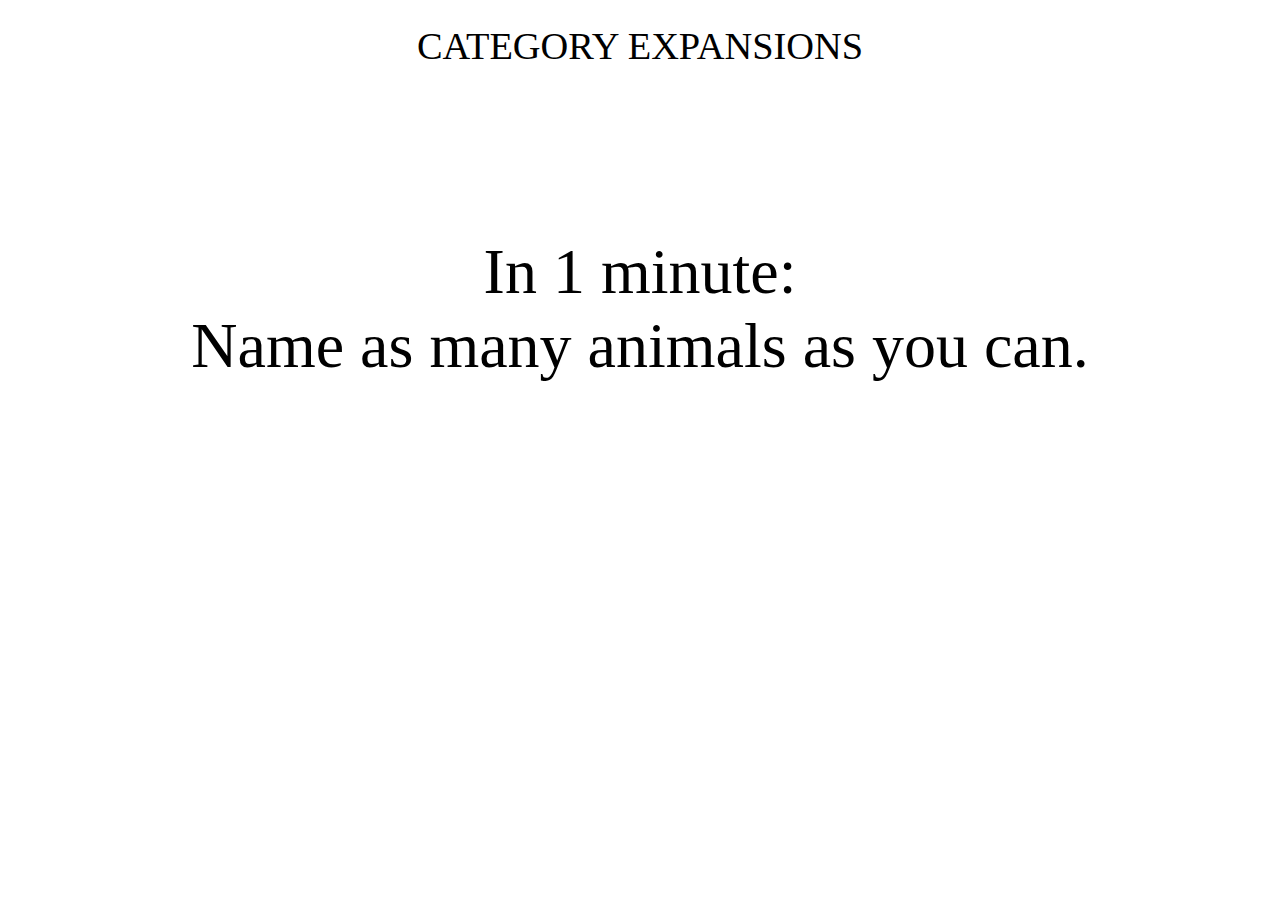
==== occupational/index.html @ 8a94e446 "split up therapy types" ====
<!DOCTYPE html>
<html>
<head>
<title>Arctic Reader</title>
<meta charset="UTF-8">
<meta name="viewport" content="width=device-width, initial-scale=1.0, maximum-scale=1.0, user-scalable=no"/>
<link rel="icon" href="https://raw.githubusercontent.com/twitter/twemoji/master/assets/svg/1f976.svg">
<link rel="stylesheet" href="../stylesheet.css">
<script type="text/javascript" src="data.js"></script>
<script type="module">

console.log("Loaded Questions array with: " + questions.length + " elements.");	

var i = 0;
var j = 0; 

function boundsCheck() {
    i = Math.min(Math.max(i, 0), questions.length - 1);
    j = Math.min(Math.max(j, 0), questions[i].data.length - 1);
}

function setTextFields() {
    boundsCheck();        
    let title = questions[i].title,
        text = questions[i].data[j];
    
    console.log("Displaying element title " + i + ": " + title);
    console.log("Displaying element text " + j + ": " + text);
    
    document.getElementById('titlebox').innerHTML = title;
    document.getElementById('txtbox').innerHTML = text;
}

function nextQuestion() {
    boundsCheck();
    i = ++i >= questions.length ? 0 : i;
    j = 0;
}

function prevQuestion() {
    boundsCheck();
    i = --i < 0 ? questions.length - 1 : i;
    j = 0;
}

function randQuestion() {
    i = Math.floor(Math.random() * questions.length);
    j = 0;
}

function nextItem() {
    boundsCheck();
    /* data items exceeded, proceed to next question */ 
    if (++j >= questions[i].data.length) {
        nextQuestion();
    }
}

// initialize
setTextFields();

/* Keyboard + laptop */
document.onkeydown = function(e) {
    /* space bar */
    if (e.keyCode == 32) {
        console.log("Space Bar Key Event");
        nextItem();
        setTextFields();
    }
	/* right arrow, or up arrow */
    else if (e.keyCode == 38 || e.keyCode == 39) {
        console.log("Forward Key Event");
        nextQuestion();
        setTextFields();
    }
    /* left arrow or down arrow */
    else if (e.keyCode == 37 || e.keyCode == 40) { // backward
        console.log("Backward Key Event");
        prevQuestion();
        setTextFields();
    }
    /* letter R */
    else if (e.keyCode == 82) { // random
		console.log("Random Key Event");
        randQuestion();
        setTextFields();
    }
}

/* Mobile touch screen */
document.body.addEventListener("touchend", function() {
	console.log("Touch End Event");
	nextItem();
	setTextFields();
});

</script>
</head>
<body>
<div class="container">
    <span id="titlebox" class="title_display"></span>
    <span id="txtbox" class="text_display"></span>
</div>
</body>
</html>
---- stylesheet.css ----
html, body {
    height: 100%;
}
a { text-decoration: none; }
div.container {
    /*height: 10em;*/
    /*position: relative;*/
    /*position: absolute;
    margin: auto;
    width: 75%;*/
}
.text_display {
    display: flex;
    justify-content: center;
    align-items: center;
    height: 6em;
    /*text-shadow: 2px 2px 2px black;
    /*border: 3px solid green;
    border-radius: 10px;*/
    /*border: 3px solid green;*/
    /*border-radius: 10px;*/
    /*top: 2em;*/
    padding: 0.5em;
    /*margin: auto;
    max-width: auto;*/
    text-align: center;
    /*left: 50%*/
    /*transform: translate(-50%, -50%); */
    font-family: Georgia;
    font-size: 5vw;
    /*word-wrap: break-word;*/
}
.title_display {
    display: flex;
    justify-content: center;
    align-items: center;
    height: 1em;
    /*border: 3px solid green;
    border-radius: 10px;*/
    text-transform: uppercase;
    /*top: 2em;*/
    padding: 0.5em;
    /*margin: auto;
    max-width: auto;*/
    text-align: center;
    /*left: 50%*/
    /*transform: translate(-50%, -50%); */
    font-family: Georgia;
    font-size: 3vw;
    /*word-wrap: break-word;*/
}
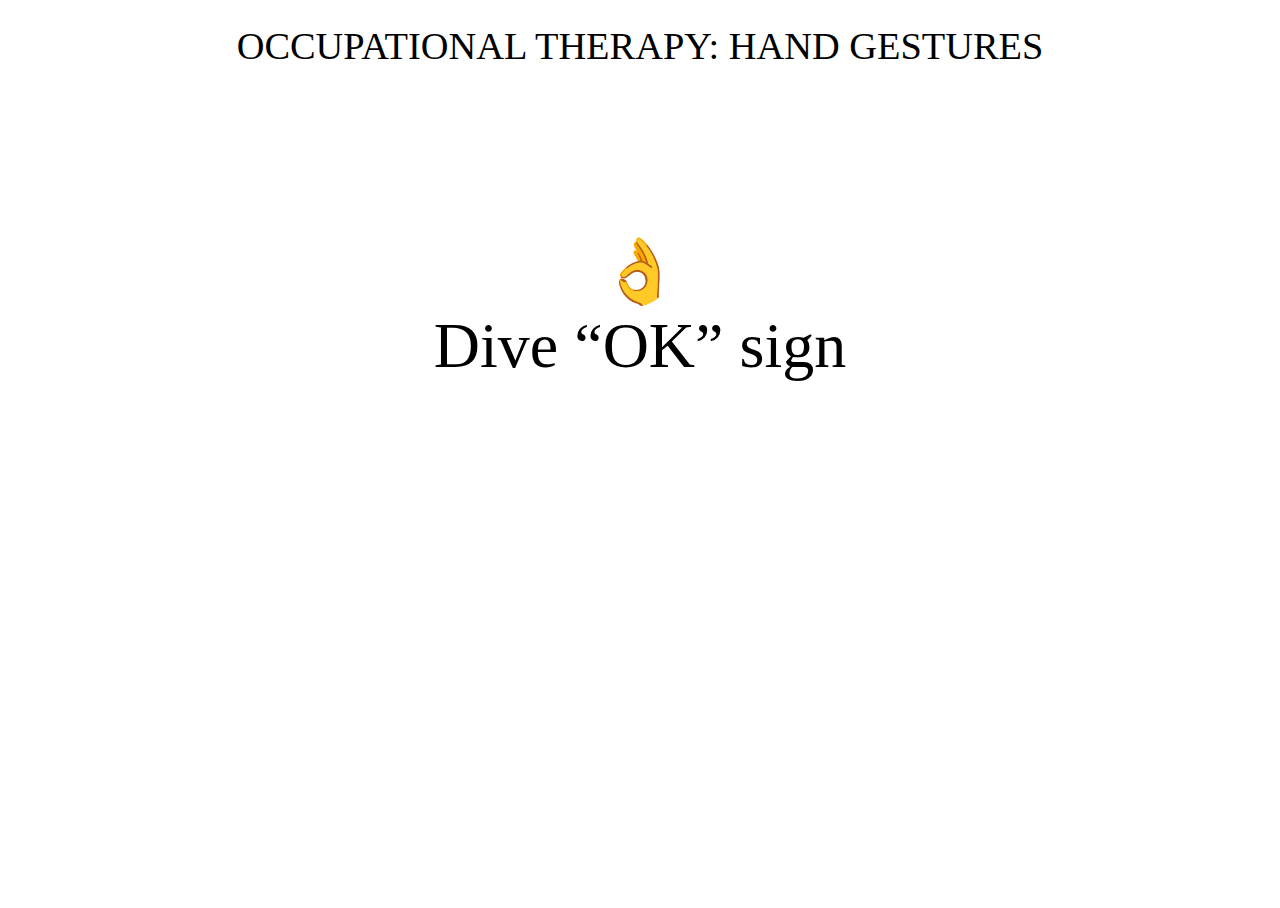
==== commit c6a011e5: "updates" ====
--- a/occupational/index.html
+++ b/occupational/index.html
@@ -1,7 +1,7 @@
 <!DOCTYPE html>
 <html>
 <head>
-<title>Arctic Reader</title>
+<title>Occupational Therapy</title>
 <meta charset="UTF-8">
 <meta name="viewport" content="width=device-width, initial-scale=1.0, maximum-scale=1.0, user-scalable=no"/>
 <link rel="icon" href="https://raw.githubusercontent.com/twitter/twemoji/master/assets/svg/1f976.svg">
@@ -14,9 +14,33 @@
 var i = 0;
 var j = 0; 
 
+// shuffle our sesh
+shuffle(questions);
+
+// initialize
+setTextFields();
+
 function boundsCheck() {
     i = Math.min(Math.max(i, 0), questions.length - 1);
     j = Math.min(Math.max(j, 0), questions[i].data.length - 1);
+}
+
+function shuffle(array) {
+  let currentIndex = array.length,  randomIndex;
+
+  // While there remain elements to shuffle.
+  while (currentIndex != 0) {
+
+    // Pick a remaining element.
+    randomIndex = Math.floor(Math.random() * currentIndex);
+    currentIndex--;
+
+    // And swap it with the current element.
+    [array[currentIndex], array[randomIndex]] = [
+      array[randomIndex], array[currentIndex]];
+  }
+
+  return array;
 }
 
 function setTextFields() {
@@ -55,9 +79,6 @@
         nextQuestion();
     }
 }
-
-// initialize
-setTextFields();
 
 /* Keyboard + laptop */
 document.onkeydown = function(e) {
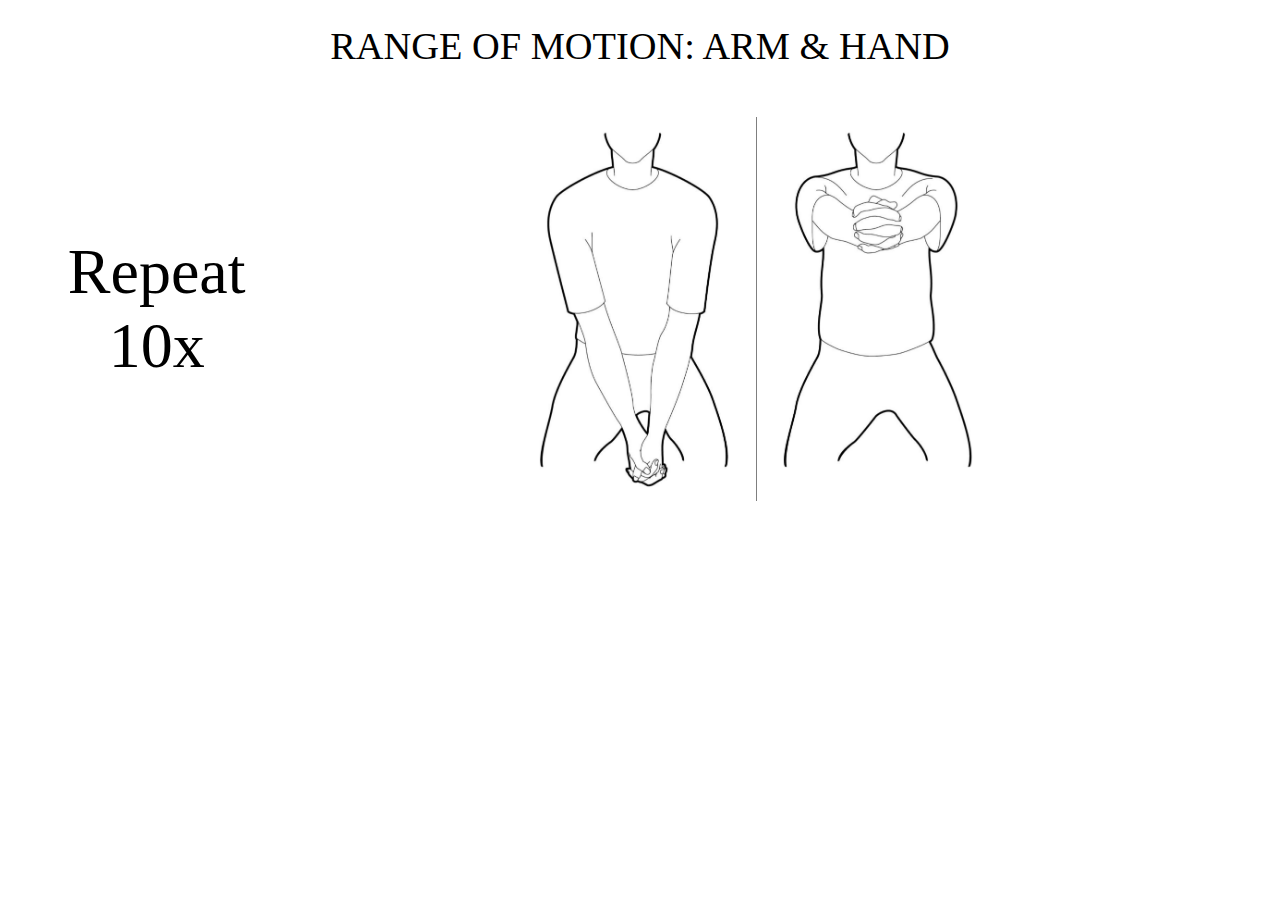
==== commit f5183f21: "range of motion exercises" ====
--- a/occupational/index.html
+++ b/occupational/index.html
@@ -15,7 +15,7 @@
 var j = 0; 
 
 // shuffle our sesh
-shuffle(questions);
+//shuffle(questions);
 
 // initialize
 setTextFields();
--- a/stylesheet.css
+++ b/stylesheet.css
@@ -3,11 +3,20 @@
 }
 a { text-decoration: none; }
 div.container {
-    /*height: 10em;*/
+    height: 10em;
     /*position: relative;*/
     /*position: absolute;
     margin: auto;
     width: 75%;*/
+}
+img {
+    width: 100%;
+    height: 100%;
+    object-fit: contain;
+}
+iframe {
+    width: 75%; 
+    height: 100%; 
 }
 .text_display {
     display: flex;
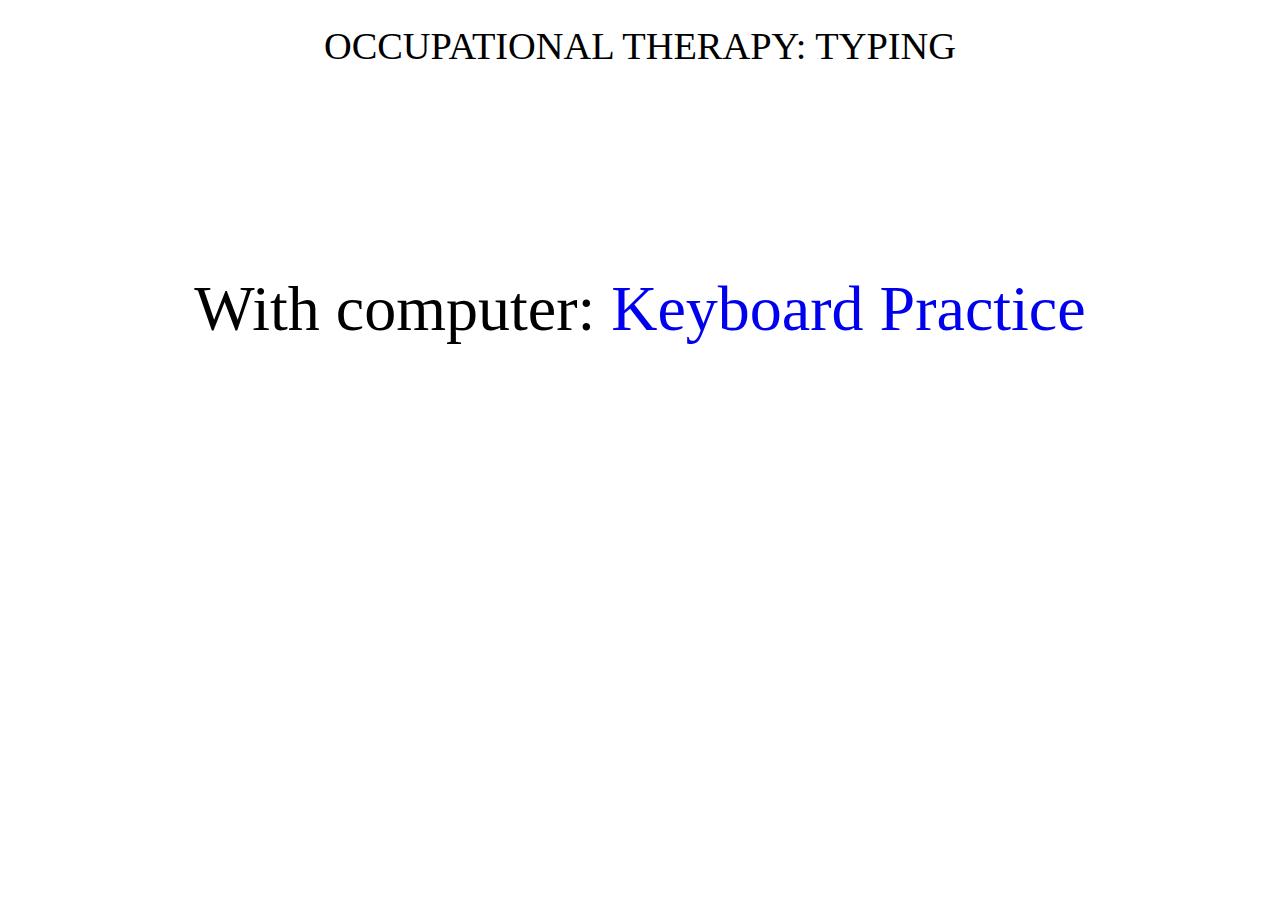
==== commit 9804aca4: "range of motion exercises" ====
--- a/occupational/index.html
+++ b/occupational/index.html
@@ -15,7 +15,7 @@
 var j = 0; 
 
 // shuffle our sesh
-//shuffle(questions);
+shuffle(questions);
 
 // initialize
 setTextFields();
